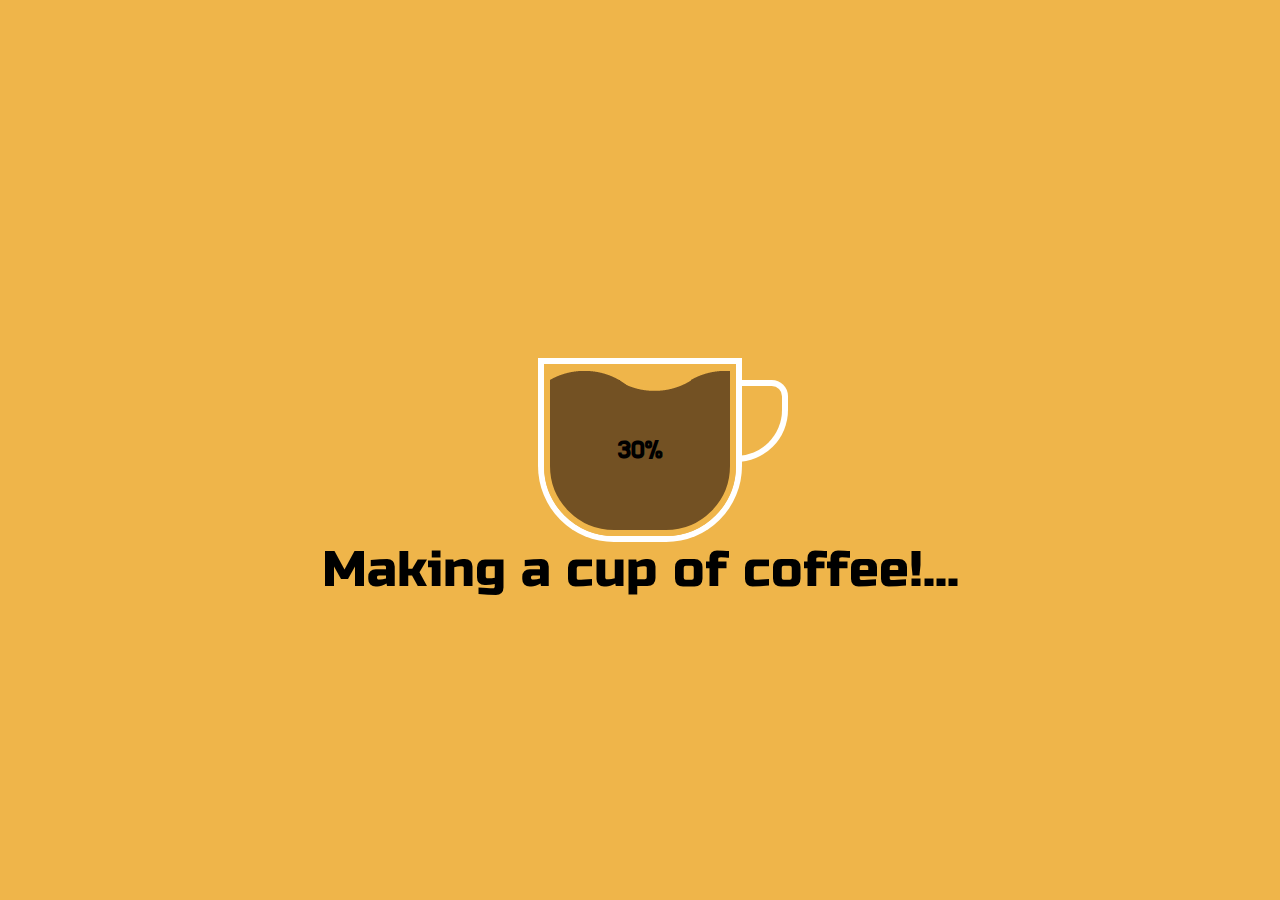
==== PortfolioWeb/index.html @ 26fbb0ab "Fix typo" ====
<!DOCTYPE html>
<html lang="en">
<head>
    <meta charset="UTF-8">
    <meta name="viewport" content="width=device-width, initial-scale=1.0">
    <title>Hoang Duy CV</title>
    <link rel="preconnect" href="https://fonts.gstatic.com">
    <link href="https://fonts.googleapis.com/css2?family=Do+Hyeon&display=swap" rel="stylesheet">
    <link href="https://fonts.googleapis.com/css2?family=Russo+One&display=swap" rel="stylesheet">
    <link rel="stylesheet" href="./preload/preload.css">
</head>
<body>
    <!-- Pre-loader -->
    <div class="loader-wrapper hidden">
        <div class="progress"></div>
        <div class="cup">
            <div class="handle"></div>
        </div>
        <div class="preload-text">
            Making a cup of coffee!...
        </div>
    </div>

    <!-- Main Page -->
    <div>
        <h1 class="title">Welcome, are we a good fit?</h1>
        <a href="https://9gag.com/">Click</a>
    </div>
    
    
</body>
<script src="./preload/preload.js"></script>
</html>
---- PortfolioWeb/preload/preload.css ----
/* body{
    background-color: white;
    
} */

.loader-wrapper {
    position: fixed;
    z-index: 99;
    top: 0;
    left: 0;
    width: 100%;
    height: 100%;
    background-color: #efb54a;
    display: flex;
    justify-content: center;
    align-items: center;
    
}

.loader-wrapper.hidden {
    animation: fadeOut 3.5s;
    animation-fill-mode: forwards;
}

@keyframes fadeOut {
    0% {
        opacity: 1;
        visibility: visible;
    }
    
    25% {
        opacity: 1;
        visibility: visible;
    }
    
    50% {
        opacity: 1;
        visibility: visible;
    }
    
    90% {
        opacity: 1;
        visibility: visible;
    }
    
    100% {
        opacity: 0;
        visibility: hidden;
    }
}

.loader-wrapper .cup {
    height: 160px;
    width: 180px;
    border: 6px solid #efb54a;
    border-radius: 0px 0px 70px 70px;
    background: url(./assets/img/coffee.png);
    box-shadow: 0px 0px 0px 6px white;
    background-repeat: repeat-x;
    animation: fill 4s;
}
@keyframes fill {
    0% {
        background-position: 0px 160px;
    }
    
    20% { 
        background-position: -300px 120px;
    }
    
    40% {
        background-position: -900px 80px;
    }
    
    80% {
        background-position: -1200px -40px;
    }
    
    100% {
        background-position: 0px 160px;
    }
}

.progress {
    position: absolute;
    font-size: 25px;
    font-weight: 900;
    font-family: 'Do Hyeon', sans-serif;    
}


.preload-text {
    font-family: 'Russo One', sans-serif;    
    position: fixed;
    font-size: 50px;
    font-weight: 400;
    top: 60%;   
    
}

.handle {
    height: 70px;
    width: 40px;
    background-color: transparent;
    border: 6px solid white;
    position: relative;
    left: 186px;
    top: 10px;
    border-radius: 0px 25px 80px 0px;
}
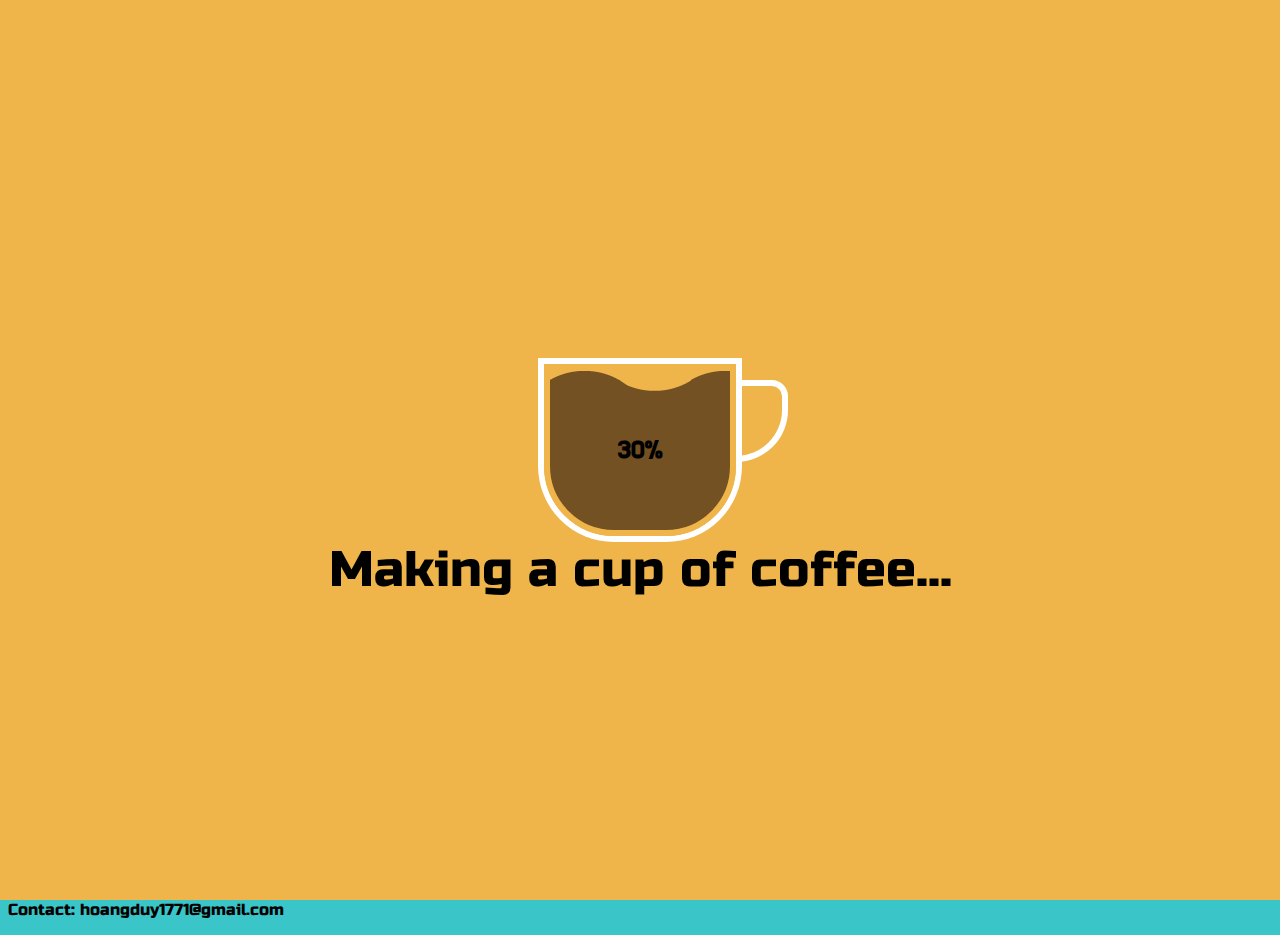
==== commit e171a060: "add Main page, projects" ====
--- a/PortfolioWeb/index.html
+++ b/PortfolioWeb/index.html
@@ -8,6 +8,7 @@
     <link href="https://fonts.googleapis.com/css2?family=Do+Hyeon&display=swap" rel="stylesheet">
     <link href="https://fonts.googleapis.com/css2?family=Russo+One&display=swap" rel="stylesheet">
     <link rel="stylesheet" href="./preload/preload.css">
+    <link rel="stylesheet" href="./style.css">
 </head>
 <body>
     <!-- Pre-loader -->
@@ -17,17 +18,71 @@
             <div class="handle"></div>
         </div>
         <div class="preload-text">
-            Making a cup of coffee!...
+            Making a cup of coffee...
         </div>
     </div>
 
     <!-- Main Page -->
-    <div>
-        <h1 class="title">Welcome, are we a good fit?</h1>
-        <a href="https://9gag.com/">Click</a>
+    
+    <h1 class="title">Welcome, are we a good fit?</h1>
+    
+    <h1 class="header">About me:</h1>
+
+    <div class="content">
+        <p>My name is Pham Hoang Duy. I am a Front-end Developer from Ho Chi Minh, Viet Nam.</p>
+        <a href="https://resume.io/r/D15PNeGzu">Read My Resume</a>
     </div>
+ 
+    <h1 class="header">My projects:</h1>
+    <p>Hover To Reveal Project's Language</p>
+    <div class="content projects">
+
+        <div class="flip-card project-item">
+            <div class="flip-card-inner">
+                <div class="flip-card-front">
+                    <h2 class="project-header">This Website</h2>
+                    <p>Things i learned from this project:</p>
+                    <p>1. Make a splash screen with CSS animation</p>
+                    <p>2. Learn how to use Flexbox</p>
+                    <p>3. Learn how to work with HTML tags</p>
+                    <p>4. Deploy a website</p>
+                </div>
+                <div class="flip-card-back">
+                    <img src="./preload/assets/img/htmlcssjs-img.png" style="width:100%;height:100%;">
+                </div>
+            </div>
+            
+        </div>
+
+        <div class="flip-card project-item">
+            <div class="flip-card-inner">
+                <div class="flip-card-front">
+                    <h2 class="project-header">HeroDeathMatch-pureJS</h2>
+                    <p>Description: Make a little game that can interact with user through console</p>
+                </div>
+                <div class="flip-card-back">
+                    <img src="./preload/assets/img/js-img.png" style="width:100%;height:100%;">
+                </div>
+            </div>
+        </div>
+
+        <div class="flip-card project-item">
+            <div class="flip-card-inner">
+                <div class="flip-card-front">
+                    <h2 class="project-header">PhoneBook-pureJS</h2>
+                    <p>Description: Make a PhoneBook that can interact with user through console</p>
+                </div>
+                <div class="flip-card-back">
+                    <img src="./preload/assets/img/js-img.png" style="width:100%;height:100%;">
+                </div>
+            </div>
+        </div>
+    </div>
+
+    <p class="header">Contact: hoangduy1771@gmail.com</p>
     
-    
+    <p class="credit"> Made by Pham Hoang Duy - 2020</p>
 </body>
 <script src="./preload/preload.js"></script>
+<script src="./main.js"></script>
 </html>--- a/PortfolioWeb/style.css
+++ b/PortfolioWeb/style.css
@@ -0,0 +1,91 @@
+body{
+    background-color: #3ac5c9;
+    font-family: 'Russo One', sans-serif;  
+    
+}
+
+.title{
+    color: #f0f0f0;
+    font-size: 70px;
+    font-weight: 400;
+}
+
+.header{
+    /* color: #f0f0f0; */
+    color: black;
+}
+
+.content{
+    /* color: black; */
+    color: #f0f0f0;
+    font-weight: 100;
+}
+
+.project-header{
+    color: black;
+    font-weight: 200;
+}
+
+.projects{
+    display: flex;
+    justify-content: space-around;
+}
+
+.project-item {
+    padding: 12px 16px;
+    flex-basis: 30%;
+}
+
+.project-item:nth-child(1) {
+    background-color: #efb54a;
+}
+
+.project-item:nth-child(2) {
+    background-color: #ea5e3d;
+}
+
+.project-item:nth-child(3) {
+    background-color: gray;
+}
+
+.credit {
+    position: fixed;
+    bottom: 0;
+    right: 0;
+}
+
+/* flip animation */
+
+.flip-card {
+    background-color: transparent;
+    width: 450px;
+    height: 450px;
+    perspective: 1000px;
+  }
+  
+  .flip-card-inner {
+    position: relative;
+    width: 100%;
+    height: 100%;
+    text-align: center;
+    transition: transform 0.6s;
+    transform-style: preserve-3d;
+    box-shadow: 0 4px 8px 0 rgba(0,0,0,0.2);
+  }
+  
+  .flip-card:hover .flip-card-inner {
+    transform: rotateY(180deg);
+  }
+  
+  .flip-card-front, .flip-card-back {
+    position: absolute;
+    width: 100%;
+    height: 100%;
+    -webkit-backface-visibility: hidden;
+    backface-visibility: hidden;
+  }
+  
+  .flip-card-back {
+    background-color: white;
+    transform: rotateY(180deg);
+  }